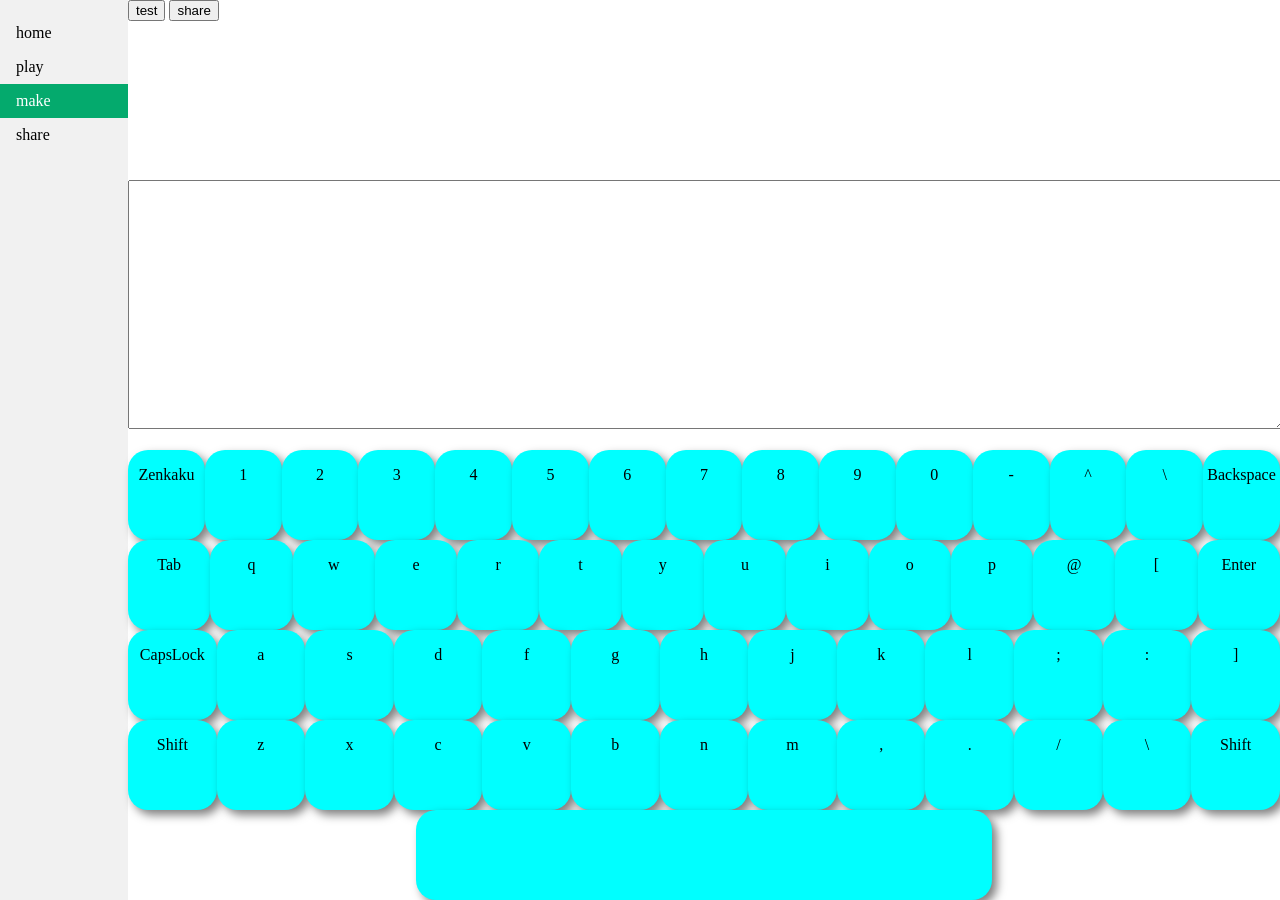
==== make.html @ 7d78d6c0 "change" ====
<!DOCTYPE html>
<html lang="en">

<head>
    <meta charset="UTF-8">
    <meta name="viewport" content="width=device-width, initial-scale=1.0">
    <title>Home</title>
    <link rel="stylesheet" href="./style/main.css">
</head>

<body>
    <div class="root">
        <div class="nav-bar">
            <ul>
                <li><a href="/index.html">home</a></li>
                <li><a href="/play.html">play</a></li>
                <li><a class="active" href="/make.html">make</a></li>
                <li><a href="/share.html">share</a></li>
            </ul>
        </div>
        <div class="main">
            <div class="ui-screen">
                <button id="testBtn">test</button>
                <button>share</button>
            </div>
            <div class="type-screen">
                <textarea name="" id="textarea"></textarea>
            </div>
            <div class="key-board-screen">
                <div id="row1" class="row">

                </div>
                <div id="row2" class="row">

                </div>
                <div id="row3" class="row">

                </div>
                <div id="row4" class="row">

                </div>
                <div id="row5" class="row">

                </div>
            </div>
        </div>
    </div>
    </div>

    <script src="./js/script.js"></script>
    <script src="./js/make.js"></script>
</body>

</html>
---- style/main.css ----
@import url("./shared/type.css");


html, body, .root {
    margin: 0;
    width: 100%;
    height: 100%;
}


.root {
    display: flex;
    flex-direction: row;
}

.main {
    width: 90%;
    height: 100%;
}

.nav-bar {
    width: 10%;
    height: 100%;
    background-color: #f1f1f1;
}

.nav-bar ul {
    list-style-type: none;
    padding: 0;
}

.nav-bar ul li {
    color: rgb(0, 0, 0);    
}

.nav-bar ul li a {
    padding: 8px 16px;
    display: block;
    text-decoration: none;
    color: black;
}

.nav-bar ul li:hover{
    background-color: #555555;
    color: white;
}

.nav-bar ul li a.active {
  background-color: #04AA6D;
  color: white;
}

.nav-bar ul li a:hover:not(.active) {
  background-color: #555555;
  color: white;
}

textarea {
    width: 100%;
    height: 90%;
}
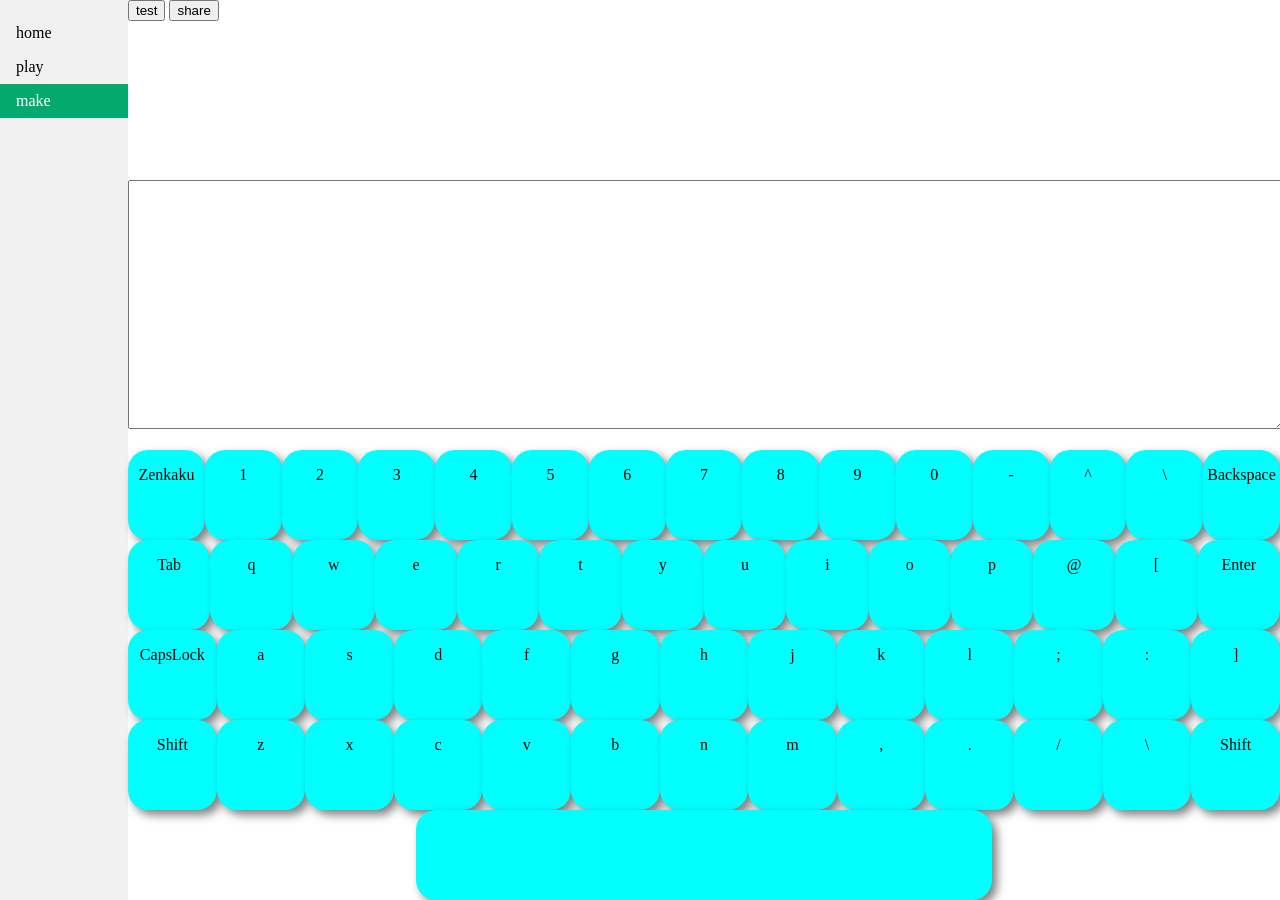
==== commit 9ee34b8a: "remove share" ====
--- a/make.html
+++ b/make.html
@@ -12,10 +12,9 @@
     <div class="root">
         <div class="nav-bar">
             <ul>
-                <li><a href="/index.html">home</a></li>
-                <li><a href="/play.html">play</a></li>
-                <li><a class="active" href="/make.html">make</a></li>
-                <li><a href="/share.html">share</a></li>
+                <li><a href="/typing-game/index.html">home</a></li>
+                <li><a href="/typing-game/play.html">play</a></li>
+                <li><a class="active" href="/typing-game/make.html">make</a></li>
             </ul>
         </div>
         <div class="main">
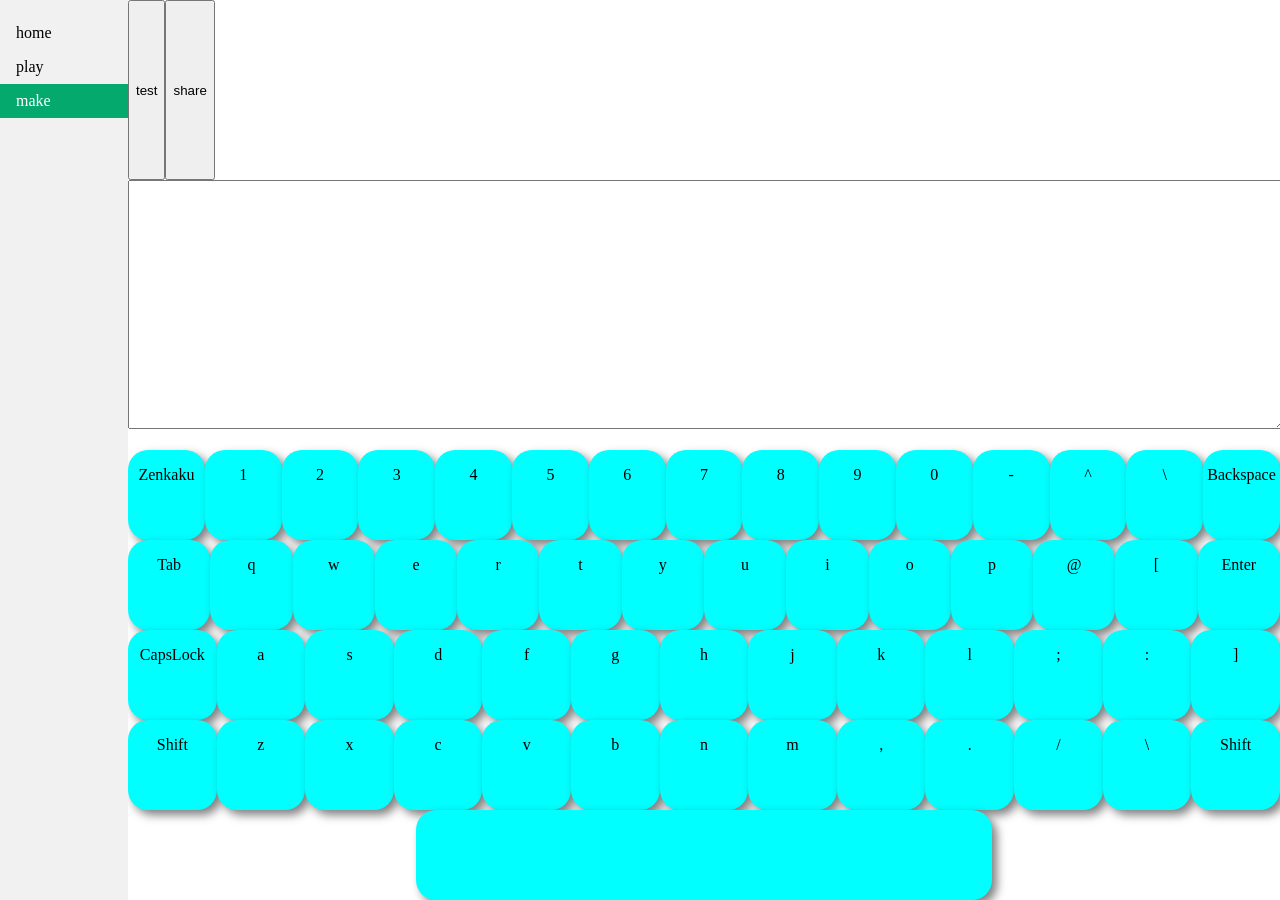
==== commit 578a6284: "added share share button added" ====
--- a/make.html
+++ b/make.html
@@ -12,15 +12,15 @@
     <div class="root">
         <div class="nav-bar">
             <ul>
-                <li><a href="/typing-game/index.html">home</a></li>
-                <li><a href="/typing-game/play.html">play</a></li>
-                <li><a class="active" href="/typing-game/make.html">make</a></li>
+                <li><a href="./index.html">home</a></li>
+                <li><a href="./play.html">play</a></li>
+                <li><a class="active" href="./make.html">make</a></li>
             </ul>
         </div>
         <div class="main">
             <div class="ui-screen">
                 <button id="testBtn">test</button>
-                <button>share</button>
+                <button id="openBtn">share</button>
             </div>
             <div class="type-screen">
                 <textarea name="" id="textarea"></textarea>
@@ -46,6 +46,17 @@
     </div>
     </div>
 
+    <div id="shareScreen" class="hide control-screen">
+        <div class="control-inner">
+            <h1>Share</h1>
+            <div style="width: 90%;height: 40%;">
+               <textarea name="" id="copyText"></textarea> 
+            </div>
+            <button id="copyBtn">Copy Link</button>
+            <button id="closeBtn">Close</button>
+        </div>
+    </div>
+
     <script src="./js/script.js"></script>
     <script src="./js/make.js"></script>
 </body>
--- a/style/main.css
+++ b/style/main.css
@@ -22,6 +22,7 @@
     width: 10%;
     height: 100%;
     background-color: #f1f1f1;
+    z-index: 5;
 }
 
 .nav-bar ul {
@@ -58,4 +59,27 @@
 textarea {
     width: 100%;
     height: 90%;
+}
+
+.control-screen {
+    top: 0;
+    left: 0;
+    display: flex;
+    justify-content: center; 
+    align-items: center; 
+    height: 100%;
+    width: 100%;
+    position: fixed;
+}
+
+.control-inner {
+    border-radius: 30px;
+    width: 50%;
+    height: 50%;
+    background-color: white;
+    box-shadow: 5px 5px 10px rgba(0, 0, 0, 0.5);
+}
+
+.hide {
+    visibility: collapse;
 }
